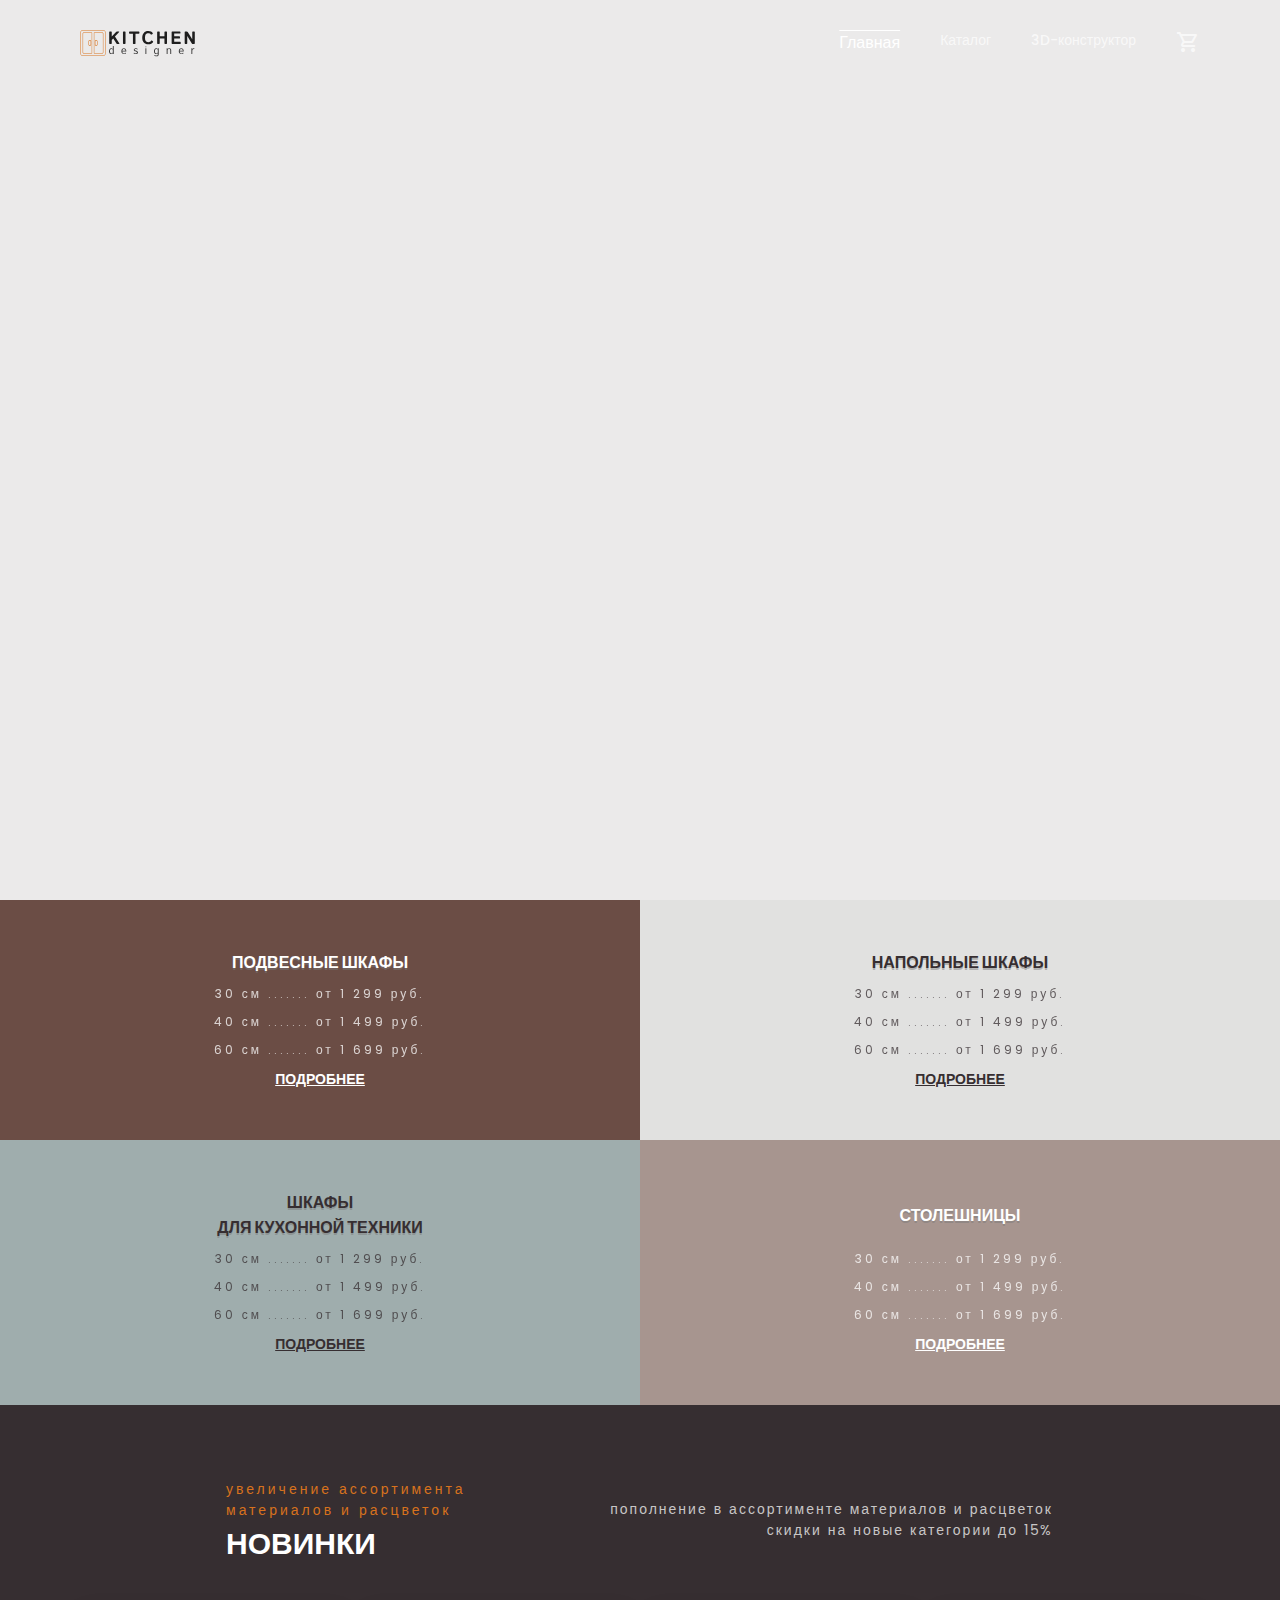
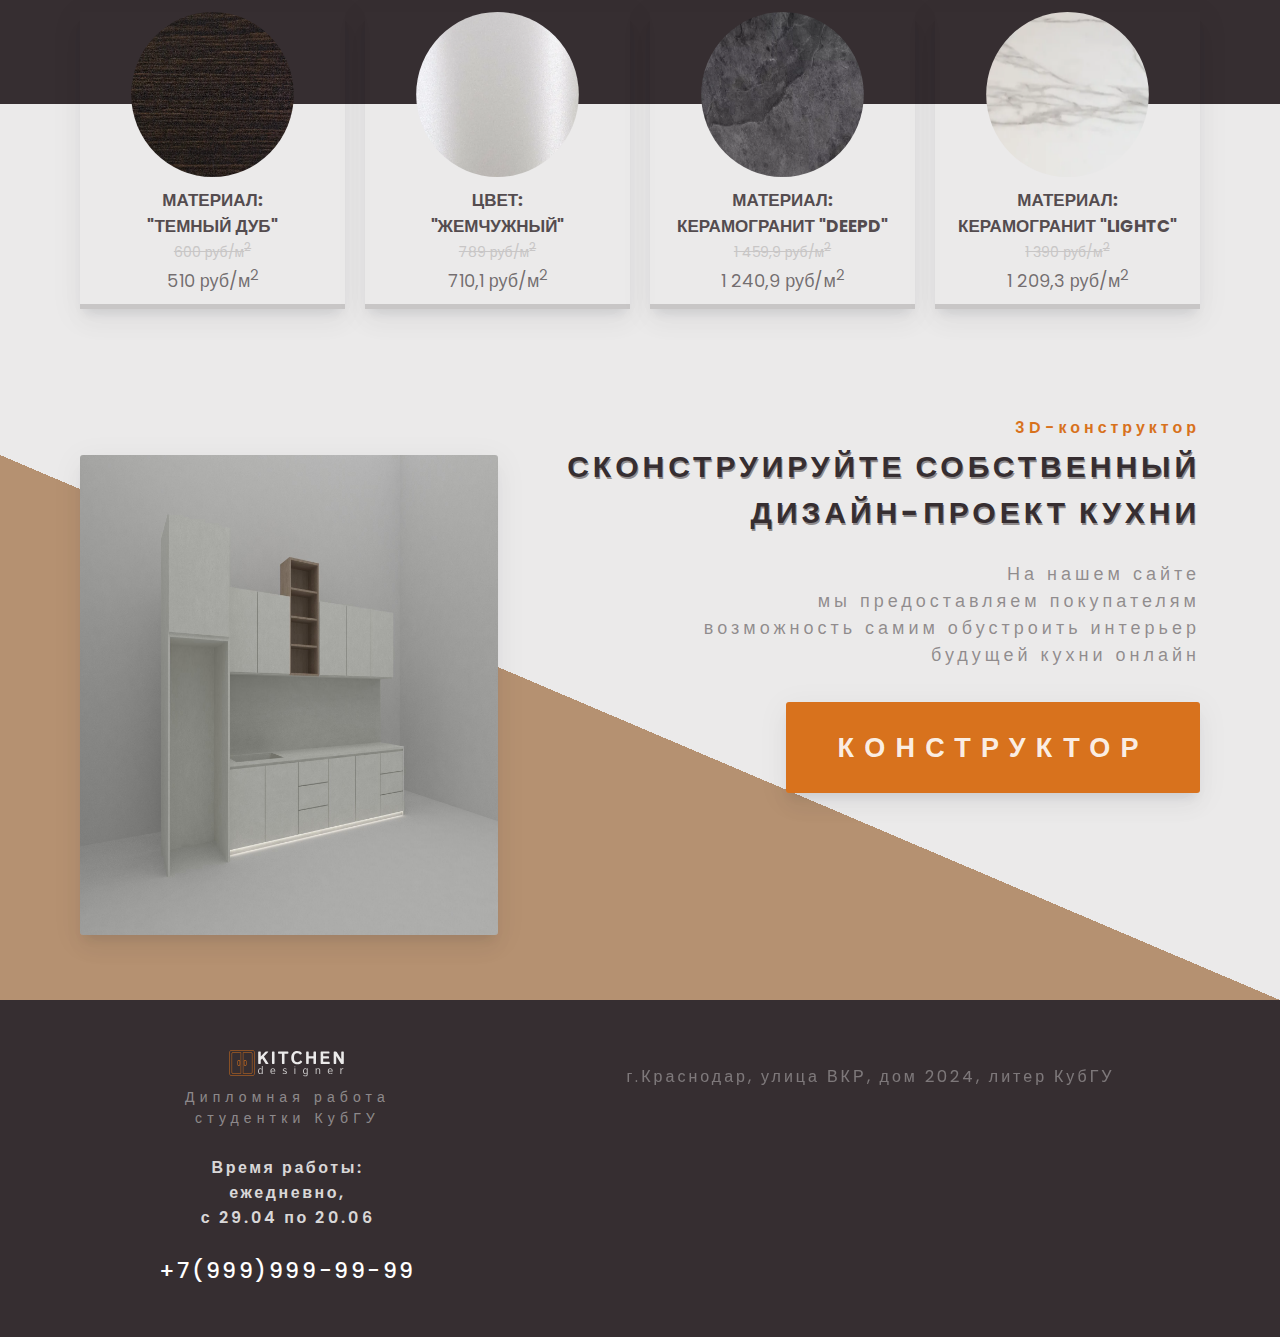
==== index.html @ 87e3c06c "Add files via upload" ====
<!DOCTYPE html>
<html lang="ru">

<head>
    <meta charset="UTF-8">
    <meta name="viewport" content="width=device-width, initial-scale=1.0">
    <title>Дипломная_работа_2024_020303_Мирхел</title>
    <link rel="stylesheet" href="./css/main.css">
    <link rel="stylesheet" href="./css/media.css">
    <link rel="icon" href="./src/icon.png">

    <link rel="stylesheet"
        href="https://fonts.googleapis.com/css2?family=Material+Symbols+Outlined:opsz,wght,FILL,GRAD@24,400,0,0" />
</head>

<body>
    <header class="header">
        <div class="container">
            <div class="header-nav">
                <div class="header-nav__logo">
                    <a href="./index.html" class="logo"><img src="./src/logo-dark.svg" alt="Интернет-магазин"></a>
                </div>
                <ul class="header-nav-list">
                    <li class="header-nav__item"><a href="#!" class="nav-link active">Главная</a></li>
                    <li class="header-nav__item"><a href="#!" class="nav-link">Каталог</a></li>
                    <li class="header-nav__item"><a href="#!" class="nav-link">3D-конструктор</a></li>
                    <li class="header-nav__item"><a href="#!" class="nav-link material-symbols-outlined">
                            shopping_cart
                        </a></li>
                </ul>
            </div>
        </div>
    </header>

    <section class="catalog-nav">
        <div class="catalog-nav-row">
            <div class="catalog-nav-item first">
                <h1>Подвесные шкафы</h1>
                <ul class="price">
                    <li>30 см ....... от 1 299 руб.</li>
                    <li>40 см ....... от 1 499 руб.</li>
                    <li>60 см ....... от 1 699 руб.</li>
                </ul>
                <a href="#!">Подробнее</a>
            </div>
            <div class="catalog-nav-item second">
                <h1>Напольные шкафы</h1>
                <ul class="price">
                    <li>30 см ....... от 1 299 руб.</li>
                    <li>40 см ....... от 1 499 руб.</li>
                    <li>60 см ....... от 1 699 руб.</li>
                </ul>
                <a href="#!">Подробнее</a>
            </div>
        </div>
        <div class="catalog-nav-row">
            <div class="catalog-nav-item third">
                <h1>Шкафы<br>для кухонной техники</h1>
                <ul class="price">
                    <li>30 см ....... от 1 299 руб.</li>
                    <li>40 см ....... от 1 499 руб.</li>
                    <li>60 см ....... от 1 699 руб.</li>
                </ul>
                <a href="#!">Подробнее</a>
            </div>
            <div class="catalog-nav-item fourth">
                <h1>Столешницы</h1>
                <ul class="price">
                    <li>30 см ....... от 1 299 руб.</li>
                    <li>40 см ....... от 1 499 руб.</li>
                    <li>60 см ....... от 1 699 руб.</li>
                </ul>
                <a href="#!">Подробнее</a>
            </div>
        </div>
    </section>

    <section class="new-product">
        <div class="container">
            <div class="new-product-info">
                <div class="info-column">
                    <h3>увеличение ассортимента материалов и расцветок</h3>
                    <h1>Новинки</h1>
                </div>
                <p>пополнение в ассортименте материалов и расцветок<br>скидки на новые категории до 15%</p>
            </div>
            <div class="new-product-row">
                <div class="new-product-card">
                    <a href="#!">
                        <img src="./src/new-product-1.png" alt="Новинки" class="new-product__img">
                        <h1>Материал:<br>"темный дуб"</h1>
                        <p>600 руб/м<sup>2</sup></p>
                        <h2>510 руб/м<sup>2</sup></h2>
                    </a>
                </div>
                <div class="new-product-card">
                    <a href="#!">
                        <img src="./src/new-product-2.png" alt="Новинки" class="new-product__img">
                        <h1>Цвет:<br>"жемчужный" </h1>
                        <p>789 руб/м<sup>2</sup></p>
                        <h2>710,1 руб/м<sup>2</sup></h2>
                    </a>
                </div>
                <div class="new-product-card">
                    <a href="#!">
                        <img src="./src/new-product-3.png" alt="Новинки" class="new-product__img">
                        <h1>Материал: керамогранит "deepd" </h1>
                        <p>1 459,9 руб/м<sup>2</sup></p>
                        <h2>1 240,9 руб/м<sup>2</sup></h2>
                    </a>
                </div>
                <div class="new-product-card">
                    <a href="#!">
                        <img src="./src/new-product-4.png" alt="Новинки" class="new-product__img">
                        <h1>Материал: керамогранит "lightc" </h1>
                        <p>1 390 руб/м<sup>2</sup></p>
                        <h2>1 209,3 руб/м<sup>2</sup></h2>
                    </a>
                </div>
            </div>
        </div>
    </section>

    <section class="designer">
        <div class="container">
            <div class="designer-row">
                <img src="./src/example-designer-img.png" alt="Конструктор">
                <div class="designer-content">
                    <h3>3D-конструктор</h3>
                    <h1>Сконструируйте собственный дизайн-проект кухни</h1>
                    <p>На нашем сайте<br>мы предоставляем покупателям<br>
                        возможность самим обустроить интерьер
                        <br>будущей кухни онлайн
                    </p>
                    <a href="#!" class="button">Конструктор</a>
                </div>
            </div>

        </div>
    </section>

    <footer class="footer">
        <div class="container">
            <div class="footer-row">
                <div class="footer-column">
                    <img src="./src/logo-light.svg" alt="Футер">
                    <p>Дипломная работа студентки КубГУ</p>
                    <h3>Время работы:<br>ежедневно,<br>с 29.04 по 20.06</h3>
                    <h2>+7(999)999-99-99</h2>
                </div>
                <div class="footer-map">
                    <script class="map" type="text/javascript" charset="utf-8" async
                        src="https://api-maps.yandex.ru/services/constructor/1.0/js/?um=constructor%3Aa54f1f84949e44e5b347791ff163c42ea4c2747c7a168cb21f005d42c3496ee9&amp;width=100%&amp;height=200&amp;lang=ru_RU&amp;scroll=true"></script>
                    <p>г.Краснодар, улица ВКР, дом 2024, литер КубГУ</p>
                </div>
            </div>
        </div>
    </footer>

    <script src="./js/main.js"></script>
</body>

</html>
---- css/main.css ----
@import "./reset.css";
@import "./consts.css";
@import url('https://fonts.googleapis.com/css2?family=Poppins:wght@400;500;600;700&display=swap');


body {
    font-family: "Poppins", sans-serif;
    background-color: #EBEAEA;
}

.container {
    max-width: 1180px;
    padding: 0 30px;
    margin: 0 auto;
}

/* Header */

.header {
    padding-top: 30px;
    background-image: url(../src/home-header-bg.png);
    min-height: 50vh;
    height: 100vh;
    background-size: cover;
}

.header-nav {
    display: flex;
    justify-content: space-between;
    align-items: flex-center;
}

.header-nav-list {
    display: flex;
    column-gap: 40px;
    font-weight: 500;
    font-size: 14px;
}

.nav-link {
    color: #ffffffb2;
    transition: color .5s ease;
    transition: font-size .5s ease;

    &:hover {
        color: #000;
        font-size: 16px;
    }
}

.nav-link.material-symbols-outlined {
    transition: font-size .5s ease;

    &:hover {
        color: #000;
        font-size: 28px;
    }
}

.nav-link.active {
    color: #fff;
    text-decoration: overline;
    font-size: 16px;
}

/* Catalog-nav section*/

.catalog-nav-row {
    display: flex;
    justify-content: space-around;
    align-items: flex-center;
}

.catalog-nav-item {
    display: flex;
    flex-direction: column;
    justify-content: flex-end;

    text-transform: uppercase;
    color: #fff;
    flex-grow: 1;
    text-align: center;
    padding: 50px 100px;

    h1 {
        font-weight: 700;
        font-size: 16px;
        margin: auto;
        text-shadow: 0px 2px 0px #79797978;
    }

    li {
        text-transform: none;
        font-size: 12px;
        letter-spacing: 3px;
        white-space: nowrap;
        margin: 10px 0;
        opacity: 0.75;
    }

    a {
        font-weight: 600;
        color: #fff;
        text-decoration: underline;
        font-size: 14px;
        transition: font-size .5s ease;

        &:hover {
            font-size: 18px;
        }
    }
}

.catalog-nav-item.first {
    background-color: #6B4D45;
}

.catalog-nav-item.second {
    background-color: #E1E1E0;
    color: #362E31;

    a {
        color: #362E31;
    }
}

.catalog-nav-item.third {
    background-color: #9FADAD;
    color: #362E31;

    a {
        color: #362E31;
    }
}

.catalog-nav-item.fourth {
    background-color: #A7958F;
}

/* New Product section*/

.new-product {
    height: 650px;
    padding: 74px 0 146px 0;
    width: 100%;
    background: linear-gradient(#362E31 46%, transparent 46%);
}

.new-product-info {
    display: flex;
    justify-content: space-between;
    align-items: flex-center;

    p {
        text-align: right;
        color: #C8C6C6;
        margin: 20px 147px 0 0;
        letter-spacing: 2px;
        font-size: 14px;
        padding: auto 0;
    }
}

.info-column {
    margin-left: 146px;

    h3 {
        width: 280px;
        letter-spacing: 3px;
        font-size: 14px;
        font-weight: 500;
        color: #D8721D;
    }

    h1 {
        text-transform: uppercase;
        font-weight: 700;
        font-size: 30px;
        color: #fff;
    }
}

.new-product-row {
    display: flex;
    column-gap: 20px;
    padding-top: 5vh;
}

.new-product-card {
    width: 265px;
    max-height: 300px;
    text-align: center;
    align-items: flex-center;

    border-bottom: solid;
    border-bottom-width: 5px;
    border-bottom-color: #C8C6C6;
    transition:
        border-bottom-color .65s ease,
        all .65s ease-out;
    -moz-transition: all .65s ease-out;
    -o-transition: all .65s ease-out;
    -webkit-transition: all .65s ease-out;
    ;

    &:hover {
        transform: scale(1.1);
        -webkit-transform: scale(1.1);
        -moz-transform: scale(1.1);
        -o-transform: scale(1.1);
        border-bottom-color: #D8721D;
    }

    box-shadow: var(--box-shadow);

    img {
        width: 265px;
        height: 165px;
        padding: 0 4vw;
        background-size: contain;
        border-radius: 100%;
    }

    h1 {
        font-weight: 700;
        text-transform: uppercase;
        color: #544c4f;
        font-size: 17px;
        margin: 10px 0 auto 0;
        padding: 0 14px;
    }

    p {
        text-decoration: line-through;
        color: #C8C6C6;
        font-size: 14px;
        margin: auto 0 0 0;
    }

    h2 {
        /* text-transform: uppercase; */
        color: #362e31a8;
        font-size: 18px;
        margin: 0 0 10px 0;
        padding: 0 24px;
    }

}

/* Designer section */

.designer {
    width: 100%;
    background: linear-gradient(to bottom left, #EBEAEA 50%, #B59171 50%);
}

.designer-row {
    display: flex;
    justify-content: space-between;
    align-items: flex-center;
    column-gap: 46px;

    img {
        height: 480px;
        width: 418px;
        margin-bottom: 65px;
        box-shadow: var(--box-shadow);
        border-radius: 3px;
    }
}

.designer-content {
    text-align: end;
    letter-spacing: 4px;

    h3 {
        color: #D8721D;
        margin: -40px 0 4px 0;
        font-size: 16px;
        font-weight: 600;
    }

    h1 {
        color: #362E31;
        text-transform: uppercase;
        font-size: 30px;
        font-weight: 700;
        margin-bottom: 24px;
        text-shadow: 1px 2px 0px #362e3180;
    }

    p {
        color: #362e3180;
        margin-bottom: 60px;
        font-size: 18px;
    }

    a.button {
        color: #ffffffe6;
        text-transform: uppercase;
        font-size: 3vh;
        font-weight: 600;
        letter-spacing: 0.8vw;
        padding: 3vh 4vw;
        background-color: #D8721D;
        border-radius: 3px;
        box-shadow: var(--box-shadow);
        transition: background-color .7s ease,
            font-size .7s ease;

        &:hover {
            font-size: 3.2vh;
            background-color: #6B4D45;
        }
    }
}

/* Footer */

.footer {
    width: 100%;
    padding: 50px 0;
    background-color: #362E31;
}

.footer-row {
    display: flex;
    justify-content: space-around;
    align-items: flex-center;
    column-gap: 46px;
}

.footer-column {
    text-align: center;
    width: 264px;

    p {
        color: #ffffff72;
        font-size: 14px;
        margin: 10px 0 26px 0;
        letter-spacing: .4vw;
    }

    h3 {
        color: #ffffffd4;
        font-size: 16px;
        font-weight: 600;
        letter-spacing: .2vw;
    }

    h2 {
        color: #fff;
        font-size: 22px;
        font-weight: 500;
        margin-top: 24px;
        white-space: nowrap;
        letter-spacing: .2vw;
    }
}

.footer-map {
    text-align: center;
    max-height: 200px;
    opacity: .8;
    transition: opacity .5s ease;

    &:hover {
        opacity: 1;
    }

    p {
        margin-top: 1.5vh;
        color: #ffffff72;
        font-size: 16px;
        letter-spacing: 3px;
        padding: 0 10px;
    }
}
---- css/media.css ----
@import "./consts.css";
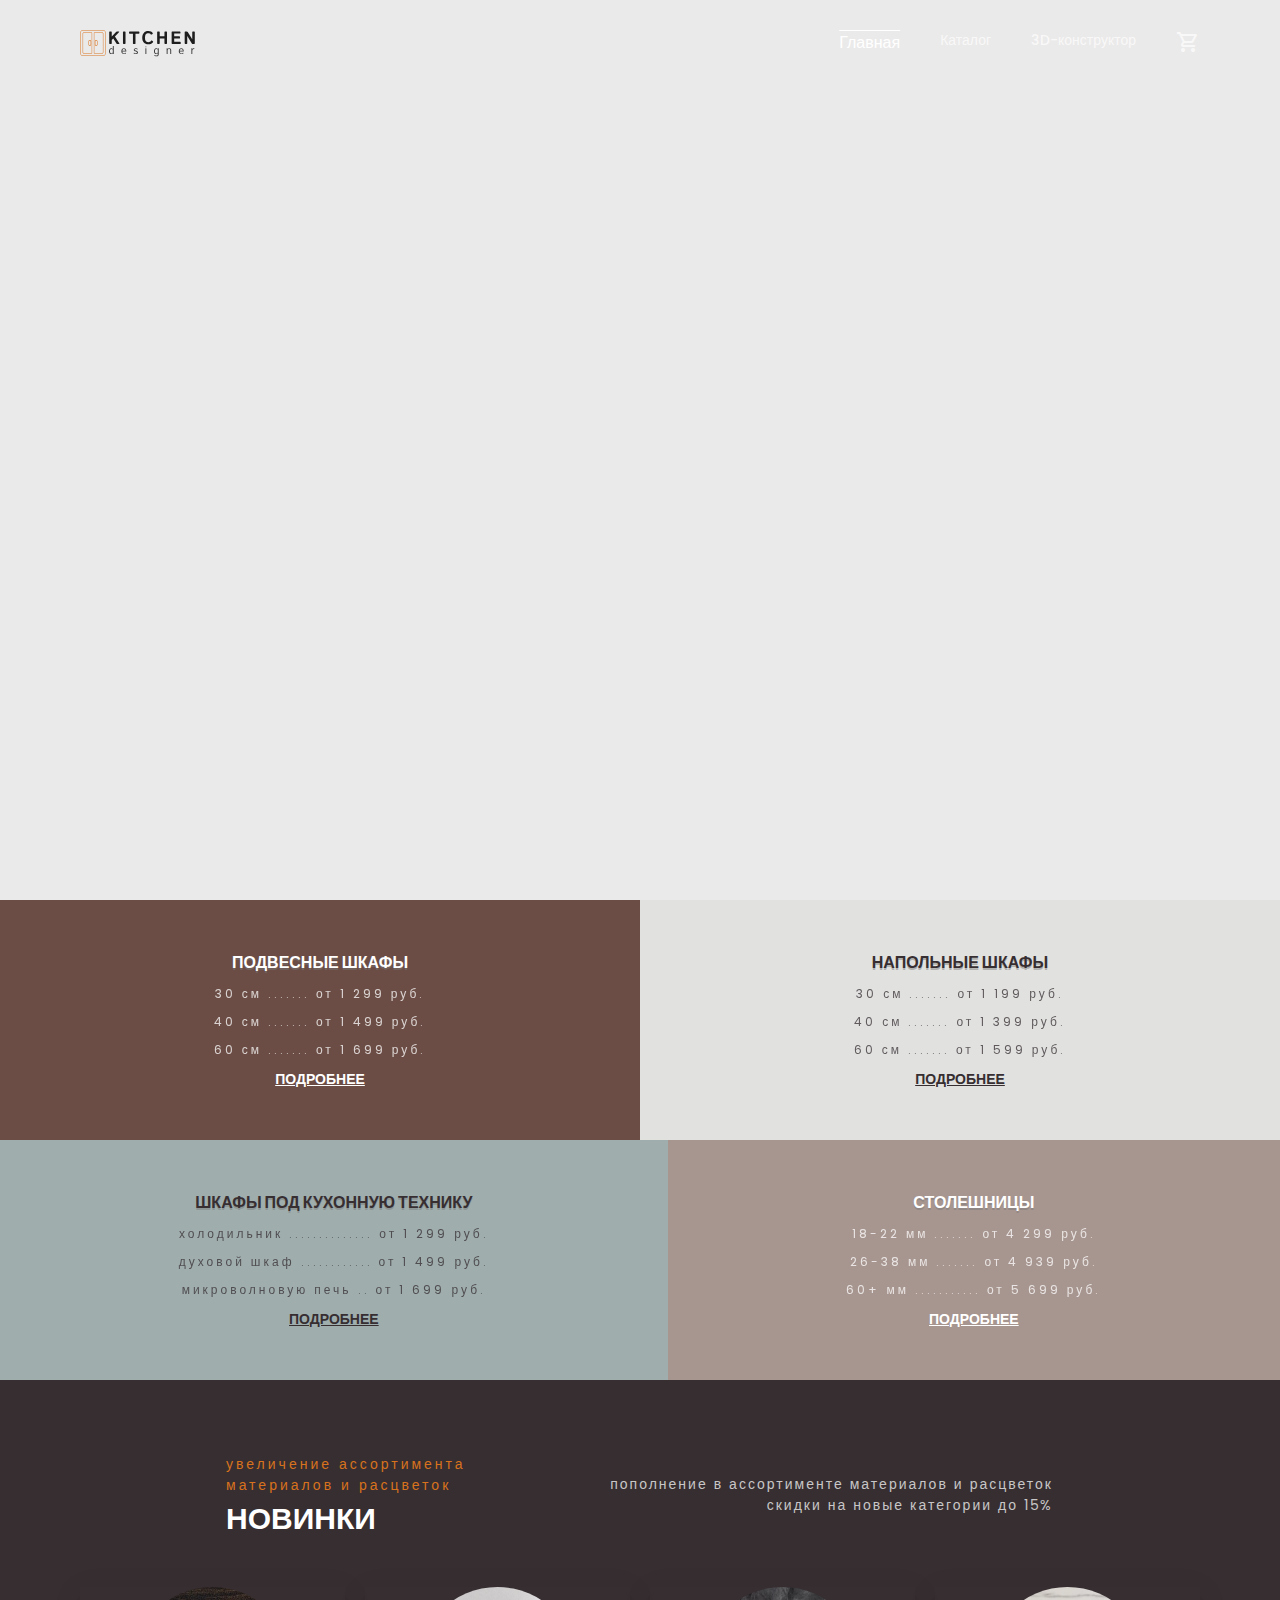
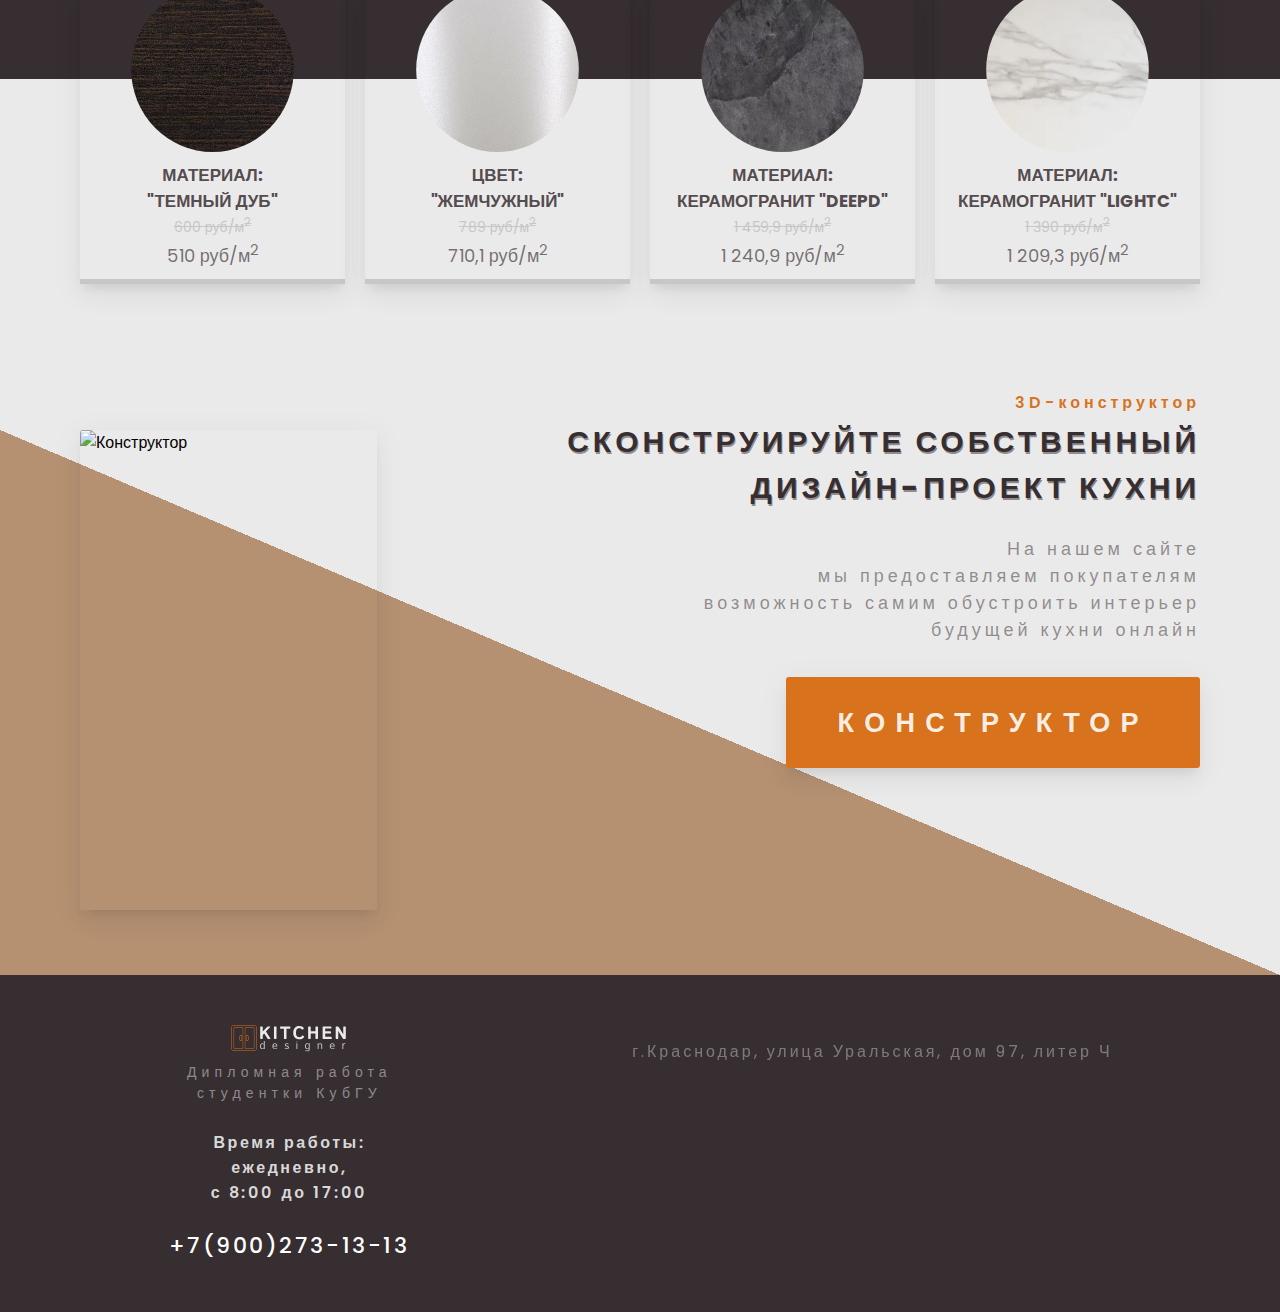
==== commit ef422f86: "Update index.html" ====
--- a/index.html
+++ b/index.html
@@ -6,6 +6,7 @@
     <meta name="viewport" content="width=device-width, initial-scale=1.0">
     <title>Дипломная_работа_2024_020303_Мирхел</title>
     <link rel="stylesheet" href="./css/main.css">
+    <link rel="stylesheet" href="./css/home.css">
     <link rel="stylesheet" href="./css/media.css">
     <link rel="icon" href="./src/icon.png">
 
@@ -23,7 +24,8 @@
                 <ul class="header-nav-list">
                     <li class="header-nav__item"><a href="#!" class="nav-link active">Главная</a></li>
                     <li class="header-nav__item"><a href="#!" class="nav-link">Каталог</a></li>
-                    <li class="header-nav__item"><a href="#!" class="nav-link">3D-конструктор</a></li>
+                    <li class="header-nav__item"><a href="#!" class="nav-link">3D-конструктор</a>
+                    </li>
                     <li class="header-nav__item"><a href="#!" class="nav-link material-symbols-outlined">
                             shopping_cart
                         </a></li>
@@ -46,29 +48,29 @@
             <div class="catalog-nav-item second">
                 <h1>Напольные шкафы</h1>
                 <ul class="price">
-                    <li>30 см ....... от 1 299 руб.</li>
-                    <li>40 см ....... от 1 499 руб.</li>
-                    <li>60 см ....... от 1 699 руб.</li>
+                    <li>30 см ....... от 1 199 руб.</li>
+                    <li>40 см ....... от 1 399 руб.</li>
+                    <li>60 см ....... от 1 599 руб.</li>
                 </ul>
                 <a href="#!">Подробнее</a>
             </div>
         </div>
         <div class="catalog-nav-row">
             <div class="catalog-nav-item third">
-                <h1>Шкафы<br>для кухонной техники</h1>
+                <h1>Шкафы под кухонную технику</h1>
                 <ul class="price">
-                    <li>30 см ....... от 1 299 руб.</li>
-                    <li>40 см ....... от 1 499 руб.</li>
-                    <li>60 см ....... от 1 699 руб.</li>
+                    <li>холодильник .............. от 1 299 руб.</li>
+                    <li>духовой шкаф ............ от 1 499 руб.</li>
+                    <li>микроволновую печь .. от 1 699 руб.</li>
                 </ul>
                 <a href="#!">Подробнее</a>
             </div>
             <div class="catalog-nav-item fourth">
                 <h1>Столешницы</h1>
                 <ul class="price">
-                    <li>30 см ....... от 1 299 руб.</li>
-                    <li>40 см ....... от 1 499 руб.</li>
-                    <li>60 см ....... от 1 699 руб.</li>
+                    <li>18-22 мм ....... от 4 299 руб.</li>
+                    <li>26-38 мм ....... от 4 939 руб.</li>
+                    <li>60+ мм ........... от 5 699 руб.</li>
                 </ul>
                 <a href="#!">Подробнее</a>
             </div>
@@ -124,7 +126,7 @@
     <section class="designer">
         <div class="container">
             <div class="designer-row">
-                <img src="./src/example-designer-img.png" alt="Конструктор">
+                <img src="./src/designer.png" alt="Конструктор">
                 <div class="designer-content">
                     <h3>3D-конструктор</h3>
                     <h1>Сконструируйте собственный дизайн-проект кухни</h1>
@@ -145,13 +147,13 @@
                 <div class="footer-column">
                     <img src="./src/logo-light.svg" alt="Футер">
                     <p>Дипломная работа студентки КубГУ</p>
-                    <h3>Время работы:<br>ежедневно,<br>с 29.04 по 20.06</h3>
-                    <h2>+7(999)999-99-99</h2>
+                    <h3>Время работы:<br>ежедневно,<br>с 8:00 до 17:00</h3>
+                    <h2>+7(900)273-13-13</h2>
                 </div>
                 <div class="footer-map">
                     <script class="map" type="text/javascript" charset="utf-8" async
                         src="https://api-maps.yandex.ru/services/constructor/1.0/js/?um=constructor%3Aa54f1f84949e44e5b347791ff163c42ea4c2747c7a168cb21f005d42c3496ee9&amp;width=100%&amp;height=200&amp;lang=ru_RU&amp;scroll=true"></script>
-                    <p>г.Краснодар, улица ВКР, дом 2024, литер КубГУ</p>
+                    <p>г.Краснодар, улица Уральская, дом 97, литер Ч</p>
                 </div>
             </div>
         </div>
@@ -160,4 +162,4 @@
     <script src="./js/main.js"></script>
 </body>
 
-</html>+</html>
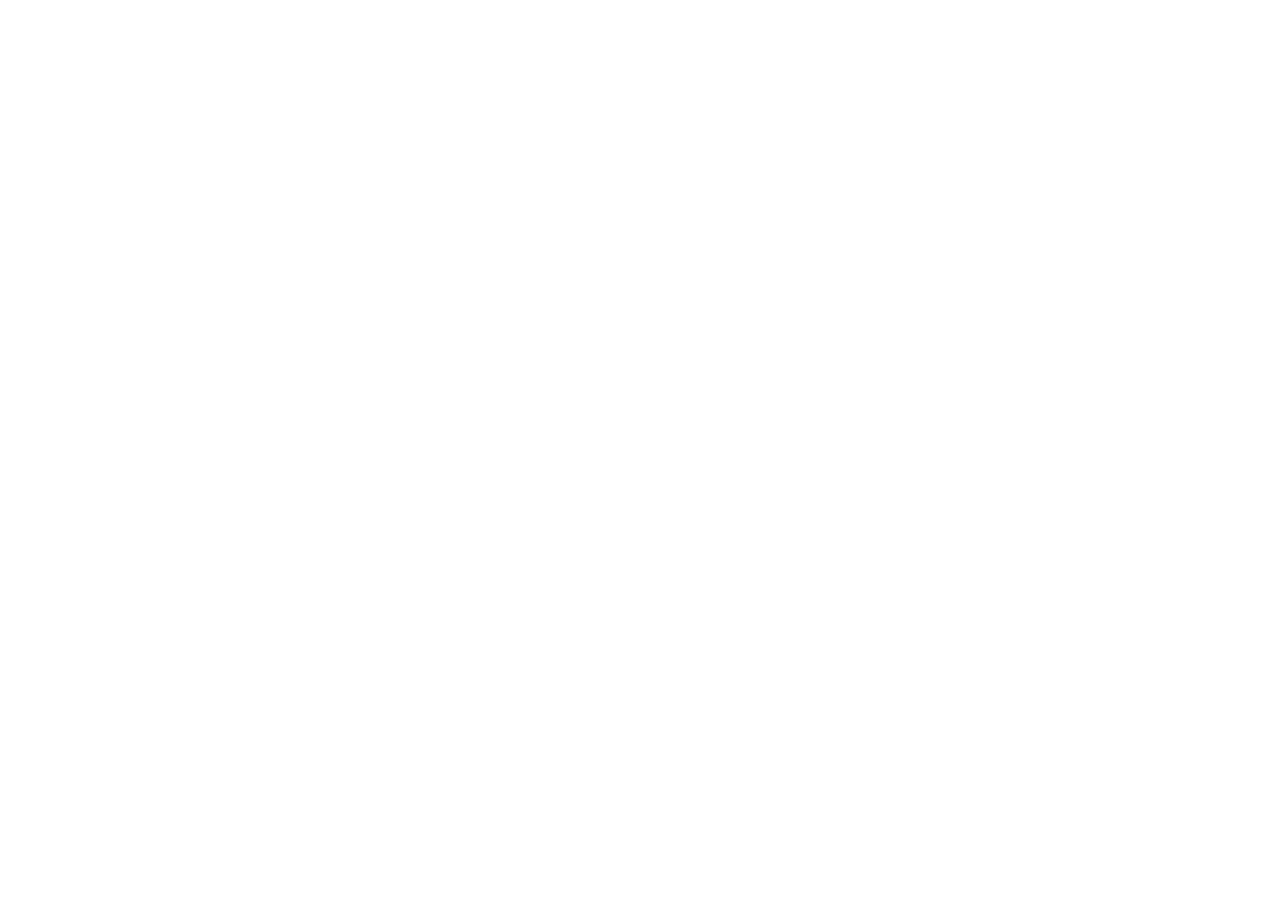
==== commit 7e245033: "Add files via upload" ====
--- a/index.html
+++ b/index.html
@@ -4,162 +4,46 @@
 <head>
     <meta charset="UTF-8">
     <meta name="viewport" content="width=device-width, initial-scale=1.0">
-    <title>Дипломная_работа_2024_020303_Мирхел</title>
-    <link rel="stylesheet" href="./css/main.css">
-    <link rel="stylesheet" href="./css/home.css">
-    <link rel="stylesheet" href="./css/media.css">
-    <link rel="icon" href="./src/icon.png">
-
-    <link rel="stylesheet"
-        href="https://fonts.googleapis.com/css2?family=Material+Symbols+Outlined:opsz,wght,FILL,GRAD@24,400,0,0" />
+    <title>Document</title>
 </head>
 
 <body>
-    <header class="header">
+    <style>
+        * {
+            margin: 0;
+            padding: 0;
+        }
+
+        .content {
+            width: 100px;
+            height: 80px;
+        }
+    </style>
+
+    <div class="content">
         <div class="container">
-            <div class="header-nav">
-                <div class="header-nav__logo">
-                    <a href="./index.html" class="logo"><img src="./src/logo-dark.svg" alt="Интернет-магазин"></a>
-                </div>
-                <ul class="header-nav-list">
-                    <li class="header-nav__item"><a href="#!" class="nav-link active">Главная</a></li>
-                    <li class="header-nav__item"><a href="#!" class="nav-link">Каталог</a></li>
-                    <li class="header-nav__item"><a href="#!" class="nav-link">3D-конструктор</a>
-                    </li>
-                    <li class="header-nav__item"><a href="#!" class="nav-link material-symbols-outlined">
-                            shopping_cart
-                        </a></li>
-                </ul>
-            </div>
         </div>
-    </header>
+    </div>
 
-    <section class="catalog-nav">
-        <div class="catalog-nav-row">
-            <div class="catalog-nav-item first">
-                <h1>Подвесные шкафы</h1>
-                <ul class="price">
-                    <li>30 см ....... от 1 299 руб.</li>
-                    <li>40 см ....... от 1 499 руб.</li>
-                    <li>60 см ....... от 1 699 руб.</li>
-                </ul>
-                <a href="#!">Подробнее</a>
-            </div>
-            <div class="catalog-nav-item second">
-                <h1>Напольные шкафы</h1>
-                <ul class="price">
-                    <li>30 см ....... от 1 199 руб.</li>
-                    <li>40 см ....... от 1 399 руб.</li>
-                    <li>60 см ....... от 1 599 руб.</li>
-                </ul>
-                <a href="#!">Подробнее</a>
-            </div>
-        </div>
-        <div class="catalog-nav-row">
-            <div class="catalog-nav-item third">
-                <h1>Шкафы под кухонную технику</h1>
-                <ul class="price">
-                    <li>холодильник .............. от 1 299 руб.</li>
-                    <li>духовой шкаф ............ от 1 499 руб.</li>
-                    <li>микроволновую печь .. от 1 699 руб.</li>
-                </ul>
-                <a href="#!">Подробнее</a>
-            </div>
-            <div class="catalog-nav-item fourth">
-                <h1>Столешницы</h1>
-                <ul class="price">
-                    <li>18-22 мм ....... от 4 299 руб.</li>
-                    <li>26-38 мм ....... от 4 939 руб.</li>
-                    <li>60+ мм ........... от 5 699 руб.</li>
-                </ul>
-                <a href="#!">Подробнее</a>
-            </div>
-        </div>
-    </section>
+    <script type="importmap">
+        {
+            "imports": {
+                "three": 
+                    "https://unpkg.com/three@0.139.0/build/three.module.js",
+                "OrbitControls": 
+                    "https://unpkg.com/three@0.139.0/examples/jsm/controls/OrbitControls.js",
+                "GLTFLoader": 
+                    "https://unpkg.com/three@0.139.0/examples/jsm/loaders/GLTFLoader.js",
+                "RectAreaLightHelper": 
+                    "https://unpkg.com/three@0.139.0/examples/jsm/helpers/RectAreaLightHelper.js",
+                "RectAreaLightUniformsLib": 
+                    "https://unpkg.com/three@0.139.0/examples/jsm/lights/RectAreaLightUniformsLib.js"
+            } 
+        }
+    </script>
 
-    <section class="new-product">
-        <div class="container">
-            <div class="new-product-info">
-                <div class="info-column">
-                    <h3>увеличение ассортимента материалов и расцветок</h3>
-                    <h1>Новинки</h1>
-                </div>
-                <p>пополнение в ассортименте материалов и расцветок<br>скидки на новые категории до 15%</p>
-            </div>
-            <div class="new-product-row">
-                <div class="new-product-card">
-                    <a href="#!">
-                        <img src="./src/new-product-1.png" alt="Новинки" class="new-product__img">
-                        <h1>Материал:<br>"темный дуб"</h1>
-                        <p>600 руб/м<sup>2</sup></p>
-                        <h2>510 руб/м<sup>2</sup></h2>
-                    </a>
-                </div>
-                <div class="new-product-card">
-                    <a href="#!">
-                        <img src="./src/new-product-2.png" alt="Новинки" class="new-product__img">
-                        <h1>Цвет:<br>"жемчужный" </h1>
-                        <p>789 руб/м<sup>2</sup></p>
-                        <h2>710,1 руб/м<sup>2</sup></h2>
-                    </a>
-                </div>
-                <div class="new-product-card">
-                    <a href="#!">
-                        <img src="./src/new-product-3.png" alt="Новинки" class="new-product__img">
-                        <h1>Материал: керамогранит "deepd" </h1>
-                        <p>1 459,9 руб/м<sup>2</sup></p>
-                        <h2>1 240,9 руб/м<sup>2</sup></h2>
-                    </a>
-                </div>
-                <div class="new-product-card">
-                    <a href="#!">
-                        <img src="./src/new-product-4.png" alt="Новинки" class="new-product__img">
-                        <h1>Материал: керамогранит "lightc" </h1>
-                        <p>1 390 руб/м<sup>2</sup></p>
-                        <h2>1 209,3 руб/м<sup>2</sup></h2>
-                    </a>
-                </div>
-            </div>
-        </div>
-    </section>
+    <script type="module" src="./main.js"></script>
 
-    <section class="designer">
-        <div class="container">
-            <div class="designer-row">
-                <img src="./src/designer.png" alt="Конструктор">
-                <div class="designer-content">
-                    <h3>3D-конструктор</h3>
-                    <h1>Сконструируйте собственный дизайн-проект кухни</h1>
-                    <p>На нашем сайте<br>мы предоставляем покупателям<br>
-                        возможность самим обустроить интерьер
-                        <br>будущей кухни онлайн
-                    </p>
-                    <a href="#!" class="button">Конструктор</a>
-                </div>
-            </div>
-
-        </div>
-    </section>
-
-    <footer class="footer">
-        <div class="container">
-            <div class="footer-row">
-                <div class="footer-column">
-                    <img src="./src/logo-light.svg" alt="Футер">
-                    <p>Дипломная работа студентки КубГУ</p>
-                    <h3>Время работы:<br>ежедневно,<br>с 8:00 до 17:00</h3>
-                    <h2>+7(900)273-13-13</h2>
-                </div>
-                <div class="footer-map">
-                    <script class="map" type="text/javascript" charset="utf-8" async
-                        src="https://api-maps.yandex.ru/services/constructor/1.0/js/?um=constructor%3Aa54f1f84949e44e5b347791ff163c42ea4c2747c7a168cb21f005d42c3496ee9&amp;width=100%&amp;height=200&amp;lang=ru_RU&amp;scroll=true"></script>
-                    <p>г.Краснодар, улица Уральская, дом 97, литер Ч</p>
-                </div>
-            </div>
-        </div>
-    </footer>
-
-    <script src="./js/main.js"></script>
 </body>
 
-</html>
+</html>